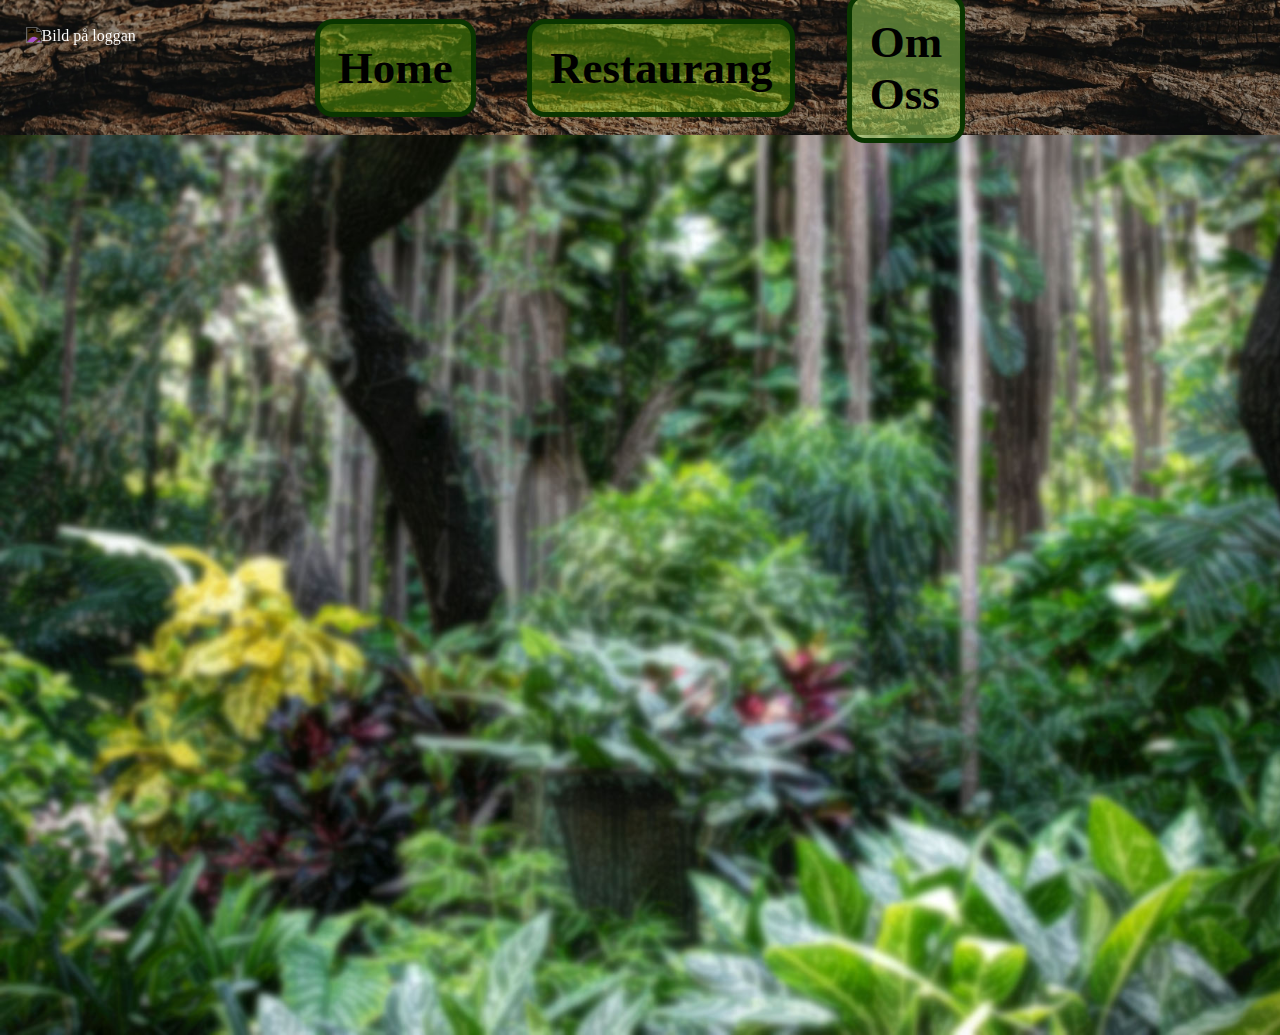
==== Om_oss.html @ d25a7eb9 "fixade en bakgrund för titel och logga av index sidan, inte mycket annat" ====
<!DOCTYPE html>
<html lang="en">
<head>
    <meta charset="UTF-8">
    <meta http-equiv="X-UA-Compatible" content="IE=edge">
    <meta name="viewport" content="width=device-width, initial-scale=1.0">
    <title>Om oss</title>
    <link rel="stylesheet" href="/css/style.css">
</head>
<body>
    <header>
        <section id="header1">
            <img src="/img/logo/Logo.png" alt="Bild på loggan" id="Logo">
        </section>
        <section id="header2">
            <section id="home">
                <a href="index.html"><h2 class="main_button">Home</h2></a>
            </section>
            <section id="restaurang">
                <a href="Restaurang.html"><h2 class="main_button">Restaurang</h2></a>
            </section>
            <section id="om_oss">
                <a href="Om_oss.html"><h2 class="main_button" id="current_page">Om Oss</h2></a>
            </section>
        </section>
        <section id="header3">
            
        </section>
    </header>
    <div class="main_page" id="main_page_om_oss">

    </div>
</body>
</html>
---- css/style.css ----
* {
    margin: 0;
    padding: 0;
}

header {
    display: grid;
    grid-template-columns: 25vw 50vw 25vw;
    grid-template-rows: 15vh;
    grid-template-areas: 
    "he1 he2 he3";
    height: 15vh;
    width: 100vw;
    background-color: rgb(35, 114, 6);
    background-image: url(/img/backgrounds/bark_background.jpg);
    background-size: cover;
}

.main_button {
    font-size: 5vh;
    margin: 2vh 2vw;
    padding: 2vh;
    border: 5px solid rgb(10, 54, 0);
    border-radius: 2vh;
    cursor: pointer;
    color: black;
    background-color: rgba(132, 255, 0, 0.3); ;
}

#current_page {
    background-color: rgba(181, 255, 102, 0.436);
}

.main_button:hover {
    background-color: rgba(215, 255, 172, 0.3);
}

a {
    text-decoration: none;
}

#header1 {
    display: flex;
    grid-area: he1;
    justify-content: left;
    align-items: center;
}

 #header2 {
    display: flex;
    grid-area: he2;
    justify-content: center;
    align-items: center;
}

#header3 {
    display: flex;
    grid-area: he3;
    justify-content: right;
    align-items: center;
}

#Logo {
    filter: invert();
    height: 10vh;
    margin-left: 2vw;
    margin-top: 1vh;
}

.main_page {
    display: flex;
    width: 100vw;
    background-image: url(/img/backgrounds/Rainforest_background.jpg);
    background-size: cover;
    justify-content: center;
}

#main_page_index {
    position: relative;
    display: flex;
    justify-content: center;
    height: 100vh;
    width: 100vw;
}

#main_page_om_oss {
    height: 100vh;
}


#Logo_small { 
    position: absolute;
    height: 20vh;
    width: auto;
    margin-top: 25vh;
    margin-bottom: 3vh;
    z-index: 1;
}

#main_page_index > h2 {
    position: absolute;
    font-size: 7vh;
    z-index: 1;
    margin-top: 50vh;
    color: white;
}

#Logo_background {
    position: absolute;
    top: 0;
    z-index: 0;
    height: 80vh;
    width: auto;
    margin-top: 5vh;
}

#menu_grid_wrapper {
    display: grid;
    grid-template-columns: 120px 500px;
    grid-template-rows: 80px 120px 120px 120px;
    grid-template-areas: 
    "titel titel"
    "bild1 text1"
    "bild2 text2"
    "bild3 text3";
    justify-content: center;
    height: fit-content;
    padding-top: 5vh;
    padding-bottom: 10vh;
    row-gap: 60px;
    column-gap: 40px;
    height: fit-content;
    width: fit-content;
    background-image: url(/img/backgrounds/menu_background.jpg);
    background-size: cover;
    margin-top: 50px;
    margin-bottom: 50px;
    padding: 20px 50px 50px 50px;
    border: 15px ridge rgb(179, 130, 16);
}

#menu_title {
    grid-area: titel;
    display: block;
    font-size: 50px;
    text-align: center;
    color: white;
}

#bild_1 {
    grid-area: bild1;
    height: 120px;
    border: 5px ridge rgb(179, 130, 16);
}

#text_1 {
    grid-area: text1;
    color: white;
}

#bild_2 {
    grid-area: bild2;
    height: 120px;
    border: 5px ridge rgb(179, 130, 16);
}

#text_2 {
    grid-area: text2;
    color: white;
}

#bild_3 {
    grid-area: bild3;
    height: 120px;
    border: 5px ridge rgb(179, 130, 16);
}

#text_3 {
    grid-area: text3;
    color: white;
}
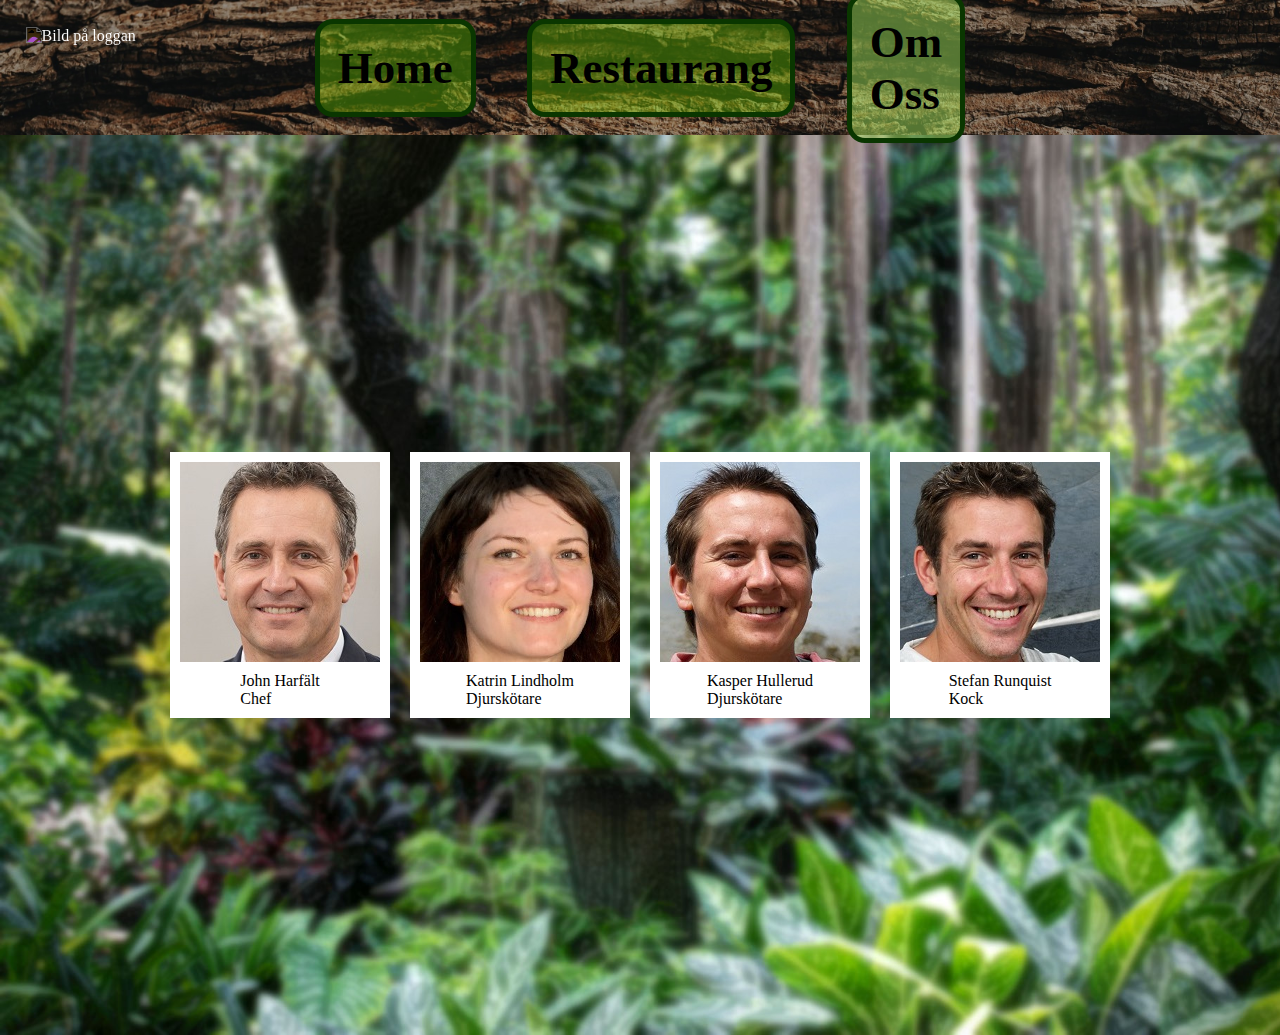
==== commit 36598e7f: "fixade bildformattering för personalporträtten samt flyttade orginalbilderna till misc filen" ====
--- a/Om_oss.html
+++ b/Om_oss.html
@@ -23,12 +23,24 @@
                 <a href="Om_oss.html"><h2 class="main_button" id="current_page">Om Oss</h2></a>
             </section>
         </section>
-        <section id="header3">
-            
-        </section>
     </header>
     <div class="main_page" id="main_page_om_oss">
-
+        <article class="personal" id="personal1">
+            <img src="/img/persons/manager.jpg" alt="picture of manager" id="portrait">
+            <p id="personal_beskrivning">John Harfält <br> Chef</p>    
+        </article>
+        <article class="personal" id="personal2">
+            <img src="/img/persons/zookeeper.jpg" alt="picture of zookeeper" id="portrait">
+            <p id="personal_beskrivning">Katrin Lindholm <br> Djurskötare</p>
+        </article>
+        <article class="personal" id="personal3">
+            <img src="/img/persons/zookeeper2.jpg" alt="picture of zookeeper" id="portrait">
+            <p id="personal_beskrivning">Kasper Hullerud <br> Djurskötare</p>
+        </article>
+        <article class="personal" id="personal4">
+            <img src="/img/persons/chef.jpg" alt="picture of chef" id="portrait">
+            <p id="personal_beskrivning">Stefan Runquist <br> Kock</p>
+        </article>
     </div>
 </body>
 </html>--- a/css/style.css
+++ b/css/style.css
@@ -50,13 +50,6 @@
     display: flex;
     grid-area: he2;
     justify-content: center;
-    align-items: center;
-}
-
-#header3 {
-    display: flex;
-    grid-area: he3;
-    justify-content: right;
     align-items: center;
 }
 
@@ -180,3 +173,29 @@
     color: white;
 }
 
+#main_page_om_oss {
+    display: flex;
+    justify-content: center;
+    align-items: center;
+    height: 100vh;
+    width: 100vw;
+}
+
+.personal {
+    display: flex;
+    margin: 10px;
+    width: 220px;
+    height: fit-content;
+    background-color: white;
+    justify-content: center;
+    align-items: center;
+    flex-wrap: wrap;
+}
+
+#portrait {
+    margin: 10px;
+}
+
+#personal_beskrivning {
+    margin-bottom: 10px;
+}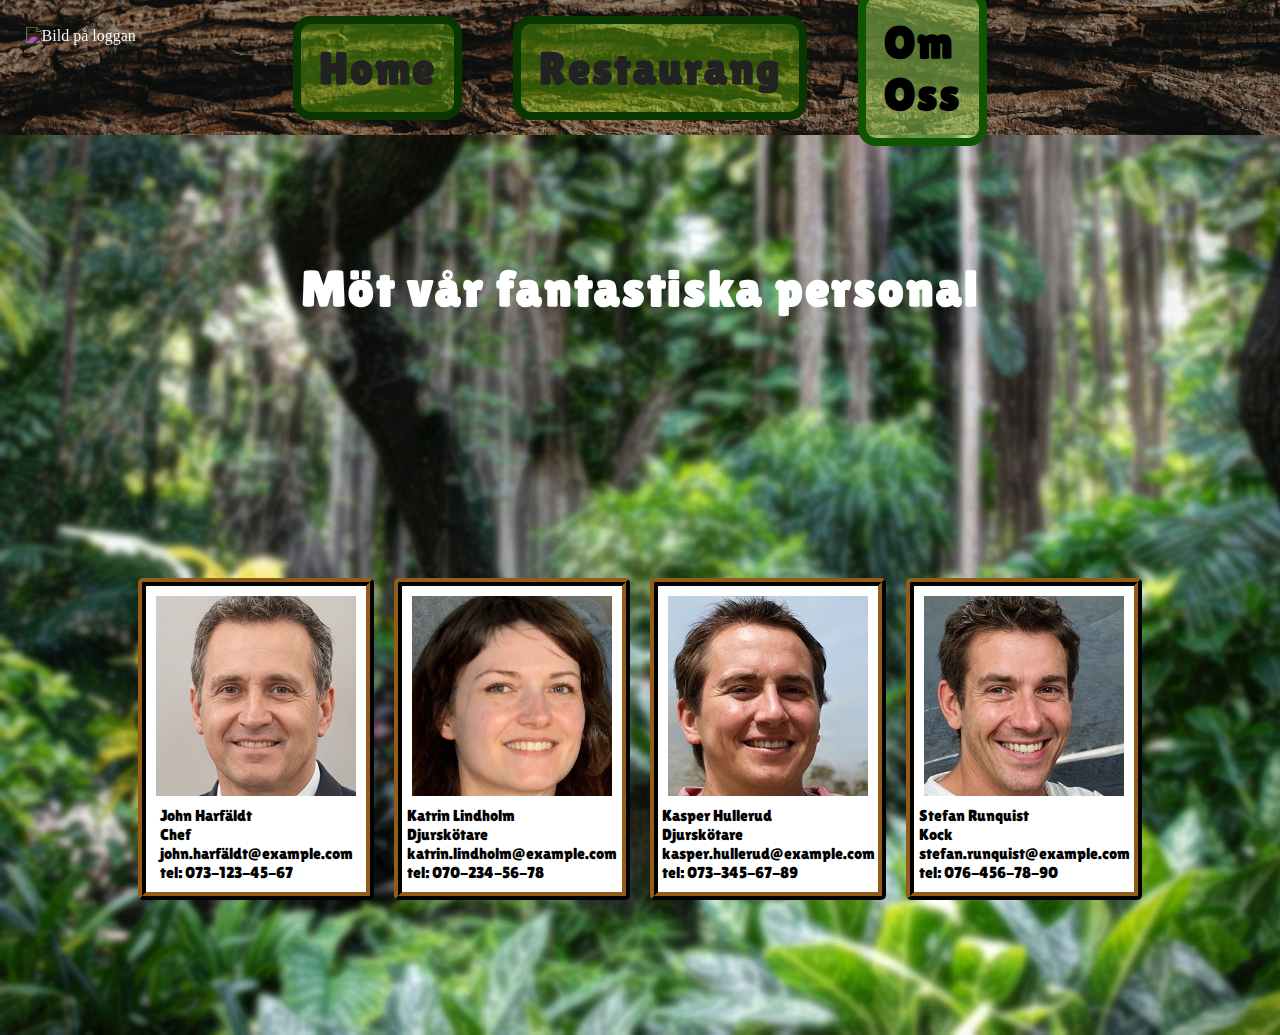
==== commit ee3f0b01: "ordnade lite med om oss sidan samt fixade en font och organiserade min css kod lite bättre" ====
--- a/Om_oss.html
+++ b/Om_oss.html
@@ -25,22 +25,45 @@
         </section>
     </header>
     <div class="main_page" id="main_page_om_oss">
-        <article class="personal" id="personal1">
-            <img src="/img/persons/manager.jpg" alt="picture of manager" id="portrait">
-            <p id="personal_beskrivning">John Harfält <br> Chef</p>    
-        </article>
-        <article class="personal" id="personal2">
-            <img src="/img/persons/zookeeper.jpg" alt="picture of zookeeper" id="portrait">
-            <p id="personal_beskrivning">Katrin Lindholm <br> Djurskötare</p>
-        </article>
-        <article class="personal" id="personal3">
-            <img src="/img/persons/zookeeper2.jpg" alt="picture of zookeeper" id="portrait">
-            <p id="personal_beskrivning">Kasper Hullerud <br> Djurskötare</p>
-        </article>
-        <article class="personal" id="personal4">
-            <img src="/img/persons/chef.jpg" alt="picture of chef" id="portrait">
-            <p id="personal_beskrivning">Stefan Runquist <br> Kock</p>
-        </article>
+        <h2 class="rubrik">Möt vår fantastiska personal</h2>
+        <div id="om_oss_flex-container">
+            <article class="personal" id="personal1">
+                <img src="/img/persons/manager.jpg" alt="picture of manager" id="portrait">
+                <div class="personal_beskrivning">
+                    <p>John Harfäldt</p>
+                    <p>Chef</p>
+                    <p>john.harfäldt@example.com</p>
+                    <p>tel: 073-123-45-67</p> 
+                </div> 
+            </article>
+            <article class="personal" id="personal2">
+                <img src="/img/persons/zookeeper.jpg" alt="picture of zookeeper" id="portrait">
+                <div class="personal_beskrivning">
+                    <p>Katrin Lindholm</p>
+                    <p>Djurskötare</p>
+                    <p>katrin.lindholm@example.com</p>
+                    <p>tel: 070-234-56-78</p>
+                </div>
+            </article>
+            <article class="personal" id="personal3">
+                <img src="/img/persons/zookeeper2.jpg" alt="picture of zookeeper" id="portrait">
+                <div class="personal_beskrivning">
+                    <p>Kasper Hullerud</p>
+                    <p>Djurskötare</p>
+                    <p>kasper.hullerud@example.com</p>
+                    <p>tel: 073-345-67-89</p>
+                </div>
+            </article>
+            <article class="personal" id="personal4">
+                <img src="/img/persons/chef.jpg" alt="picture of chef" id="portrait">
+                <div class="personal_beskrivning">
+                    <p>Stefan Runquist</p>
+                    <p>Kock</p>
+                    <p>stefan.runquist@example.com</p>
+                    <p>tel: 076-456-78-90</p>
+                </div>
+            </article>
+        </div>
     </div>
 </body>
 </html>--- a/css/style.css
+++ b/css/style.css
@@ -1,6 +1,17 @@
+@import url('https://fonts.googleapis.com/css2?family=Lilita+One&display=swap');
+
 * {
     margin: 0;
     padding: 0;
+}
+
+h2 {
+    font-family: 'Lilita One';
+    letter-spacing: 2px;
+}
+
+p {
+    font-family: 'Lilita One';
 }
 
 header {
@@ -20,15 +31,17 @@
     font-size: 5vh;
     margin: 2vh 2vw;
     padding: 2vh;
-    border: 5px solid rgb(10, 54, 0);
+    border: 8px solid rgb(10, 54, 0);
     border-radius: 2vh;
     cursor: pointer;
-    color: black;
+    color: rgb(34, 34, 34);
     background-color: rgba(132, 255, 0, 0.3); ;
 }
 
 #current_page {
     background-color: rgba(181, 255, 102, 0.436);
+    color: black;
+    border-color: rgb(16, 85, 0);
 }
 
 .main_button:hover {
@@ -130,6 +143,7 @@
     margin-bottom: 50px;
     padding: 20px 50px 50px 50px;
     border: 15px ridge rgb(179, 130, 16);
+    border-radius: 5px;
 }
 
 #menu_title {
@@ -140,10 +154,14 @@
     color: white;
 }
 
+.menu_items {
+    height: 120px;
+    border: 8px ridge rgb(179, 130, 16);
+    border-radius: 2px;
+}
+
 #bild_1 {
     grid-area: bild1;
-    height: 120px;
-    border: 5px ridge rgb(179, 130, 16);
 }
 
 #text_1 {
@@ -153,8 +171,6 @@
 
 #bild_2 {
     grid-area: bild2;
-    height: 120px;
-    border: 5px ridge rgb(179, 130, 16);
 }
 
 #text_2 {
@@ -164,8 +180,6 @@
 
 #bild_3 {
     grid-area: bild3;
-    height: 120px;
-    border: 5px ridge rgb(179, 130, 16);
 }
 
 #text_3 {
@@ -175,10 +189,22 @@
 
 #main_page_om_oss {
     display: flex;
-    justify-content: center;
-    align-items: center;
     height: 100vh;
     width: 100vw;
+    flex-direction: column;
+    justify-content: space-around;
+    align-items: center;
+}
+
+.rubrik {
+    font-size: 50px;
+    color: rgb(255, 255, 255);
+}
+
+#om_oss_flex-container {
+    display: flex;
+    justify-content: center;
+    align-items: center;
 }
 
 .personal {
@@ -190,12 +216,15 @@
     justify-content: center;
     align-items: center;
     flex-wrap: wrap;
+    border: 8px ridge rgb(62, 40, 10);
+    border-radius: 5px;
+    flex-direction: column;
 }
 
 #portrait {
     margin: 10px;
 }
 
-#personal_beskrivning {
+.personal_beskrivning {
     margin-bottom: 10px;
 }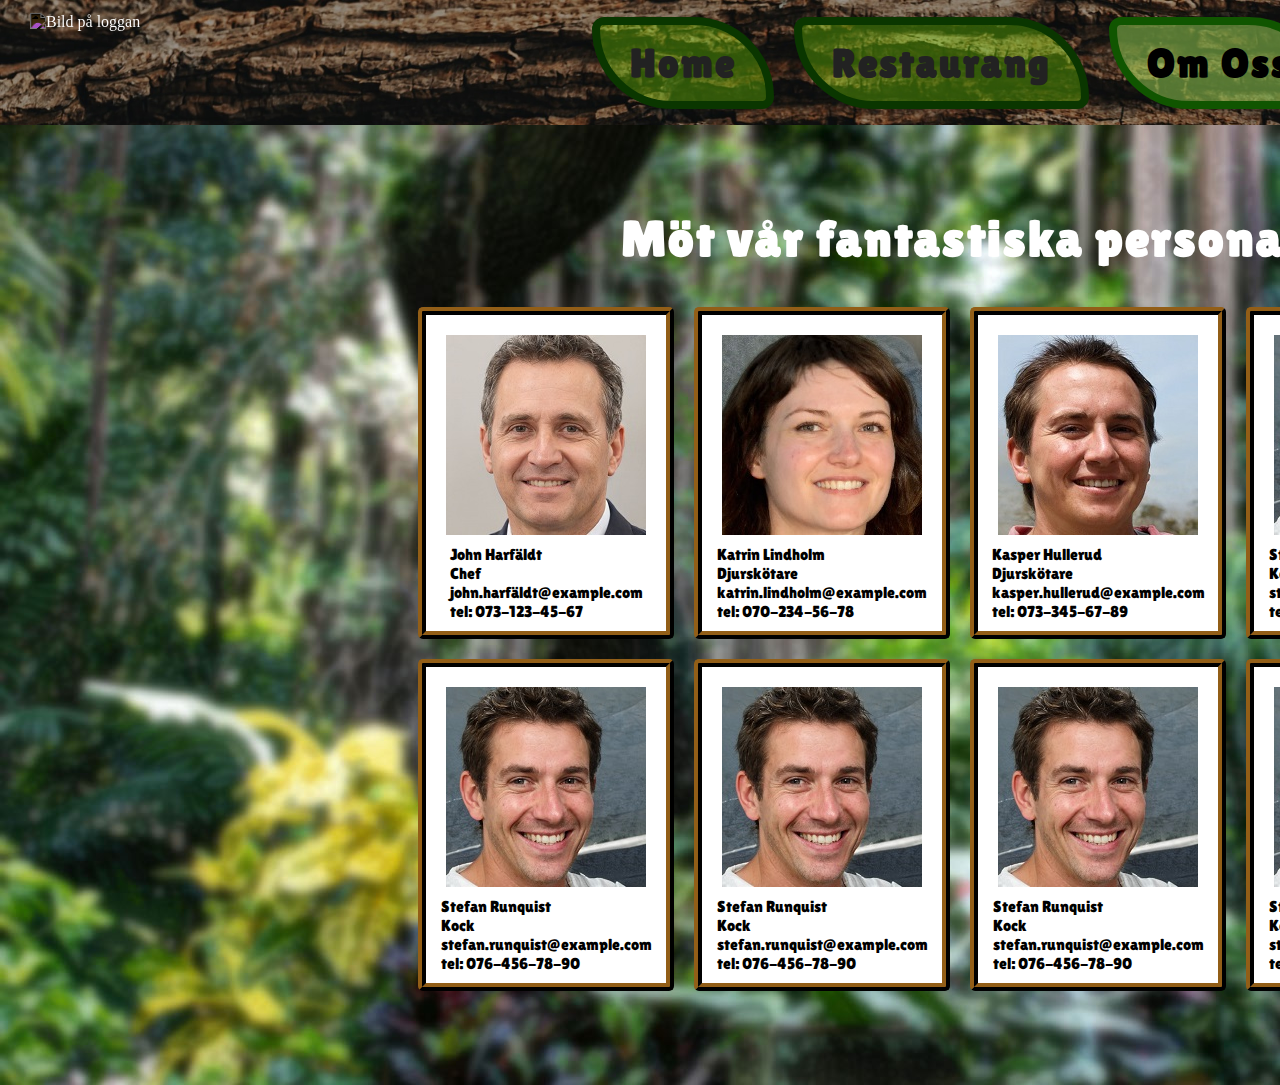
==== commit be41326e: "ändrade måttyp på alla delar av min sida och fixade lite andra saker" ====
--- a/Om_oss.html
+++ b/Om_oss.html
@@ -29,39 +29,75 @@
         <div id="om_oss_flex-container">
             <article class="personal" id="personal1">
                 <img src="/img/persons/manager.jpg" alt="picture of manager" id="portrait">
-                <div class="personal_beskrivning">
+                <article class="personal_beskrivning">
                     <p>John Harfäldt</p>
                     <p>Chef</p>
                     <p>john.harfäldt@example.com</p>
                     <p>tel: 073-123-45-67</p> 
-                </div> 
+                </article> 
             </article>
             <article class="personal" id="personal2">
                 <img src="/img/persons/zookeeper.jpg" alt="picture of zookeeper" id="portrait">
-                <div class="personal_beskrivning">
+                <article class="personal_beskrivning">
                     <p>Katrin Lindholm</p>
                     <p>Djurskötare</p>
                     <p>katrin.lindholm@example.com</p>
                     <p>tel: 070-234-56-78</p>
-                </div>
+                </article>
             </article>
             <article class="personal" id="personal3">
                 <img src="/img/persons/zookeeper2.jpg" alt="picture of zookeeper" id="portrait">
-                <div class="personal_beskrivning">
+                <article class="personal_beskrivning">
                     <p>Kasper Hullerud</p>
                     <p>Djurskötare</p>
                     <p>kasper.hullerud@example.com</p>
                     <p>tel: 073-345-67-89</p>
-                </div>
+                </article>
             </article>
             <article class="personal" id="personal4">
                 <img src="/img/persons/chef.jpg" alt="picture of chef" id="portrait">
-                <div class="personal_beskrivning">
+                <article class="personal_beskrivning">
                     <p>Stefan Runquist</p>
                     <p>Kock</p>
                     <p>stefan.runquist@example.com</p>
                     <p>tel: 076-456-78-90</p>
-                </div>
+                </article>
+            </article>
+            <article class="personal" id="personal4">
+                <img src="/img/persons/chef.jpg" alt="picture of chef" id="portrait">
+                <article class="personal_beskrivning">
+                    <p>Stefan Runquist</p>
+                    <p>Kock</p>
+                    <p>stefan.runquist@example.com</p>
+                    <p>tel: 076-456-78-90</p>
+                </article>
+            </article>
+            <article class="personal" id="personal4">
+                <img src="/img/persons/chef.jpg" alt="picture of chef" id="portrait">
+                <article class="personal_beskrivning">
+                    <p>Stefan Runquist</p>
+                    <p>Kock</p>
+                    <p>stefan.runquist@example.com</p>
+                    <p>tel: 076-456-78-90</p>
+                </article>
+            </article>
+            <article class="personal" id="personal4">
+                <img src="/img/persons/chef.jpg" alt="picture of chef" id="portrait">
+                <article class="personal_beskrivning">
+                    <p>Stefan Runquist</p>
+                    <p>Kock</p>
+                    <p>stefan.runquist@example.com</p>
+                    <p>tel: 076-456-78-90</p>
+                </article>
+            </article>
+            <article class="personal" id="personal4">
+                <img src="/img/persons/chef.jpg" alt="picture of chef" id="portrait">
+                <article class="personal_beskrivning">
+                    <p>Stefan Runquist</p>
+                    <p>Kock</p>
+                    <p>stefan.runquist@example.com</p>
+                    <p>tel: 076-456-78-90</p>
+                </article>
             </article>
         </div>
     </div>
--- a/css/style.css
+++ b/css/style.css
@@ -3,6 +3,7 @@
 * {
     margin: 0;
     padding: 0;
+    box-sizing: border-box;
 }
 
 h2 {
@@ -16,23 +17,22 @@
 
 header {
     display: grid;
-    grid-template-columns: 25vw 50vw 25vw;
-    grid-template-rows: 15vh;
+    grid-template-columns: 480px 960px 480px;
     grid-template-areas: 
-    "he1 he2 he3";
-    height: 15vh;
-    width: 100vw;
+    "he1 he2 .";
+    height: 125px;
+    width: 1920px;
     background-color: rgb(35, 114, 6);
     background-image: url(/img/backgrounds/bark_background.jpg);
     background-size: cover;
 }
 
 .main_button {
-    font-size: 5vh;
-    margin: 2vh 2vw;
-    padding: 2vh;
+    font-size: 40px;
+    margin: 10px;
+    padding: 15px 30px;
     border: 8px solid rgb(10, 54, 0);
-    border-radius: 2vh;
+    border-radius: 15px 100px;
     cursor: pointer;
     color: rgb(34, 34, 34);
     background-color: rgba(132, 255, 0, 0.3); ;
@@ -68,14 +68,14 @@
 
 #Logo {
     filter: invert();
-    height: 10vh;
-    margin-left: 2vw;
-    margin-top: 1vh;
+    height: 100px;
+    margin-left: 30px;
 }
 
 .main_page {
     display: flex;
-    width: 100vw;
+    width: 1920px;
+    height: 844px;
     background-image: url(/img/backgrounds/Rainforest_background.jpg);
     background-size: cover;
     justify-content: center;
@@ -85,29 +85,21 @@
     position: relative;
     display: flex;
     justify-content: center;
-    height: 100vh;
-    width: 100vw;
-}
-
-#main_page_om_oss {
-    height: 100vh;
-}
-
+}
 
 #Logo_small { 
     position: absolute;
-    height: 20vh;
+    height: 160px;
     width: auto;
-    margin-top: 25vh;
-    margin-bottom: 3vh;
+    margin-top: 256px;
     z-index: 1;
 }
 
 #main_page_index > h2 {
     position: absolute;
-    font-size: 7vh;
+    font-size: 48px;
     z-index: 1;
-    margin-top: 50vh;
+    margin-top: 480px;
     color: white;
 }
 
@@ -115,9 +107,9 @@
     position: absolute;
     top: 0;
     z-index: 0;
-    height: 80vh;
+    height: 640px;
     width: auto;
-    margin-top: 5vh;
+    margin-top: 48px;
 }
 
 #menu_grid_wrapper {
@@ -131,8 +123,6 @@
     "bild3 text3";
     justify-content: center;
     height: fit-content;
-    padding-top: 5vh;
-    padding-bottom: 10vh;
     row-gap: 60px;
     column-gap: 40px;
     height: fit-content;
@@ -189,28 +179,28 @@
 
 #main_page_om_oss {
     display: flex;
-    height: 100vh;
-    width: 100vw;
+    height: 960px;
     flex-direction: column;
-    justify-content: space-around;
     align-items: center;
 }
 
 .rubrik {
     font-size: 50px;
     color: rgb(255, 255, 255);
+    margin-bottom: 30px;
 }
 
 #om_oss_flex-container {
     display: flex;
-    justify-content: center;
-    align-items: center;
+    width: 1200px;
+    justify-content: center;
+    align-items: center;
+    flex-wrap: wrap;
 }
 
 .personal {
     display: flex;
     margin: 10px;
-    width: 220px;
     height: fit-content;
     background-color: white;
     justify-content: center;
@@ -219,12 +209,9 @@
     border: 8px ridge rgb(62, 40, 10);
     border-radius: 5px;
     flex-direction: column;
+    padding: 10px;
 }
 
 #portrait {
     margin: 10px;
-}
-
-.personal_beskrivning {
-    margin-bottom: 10px;
 }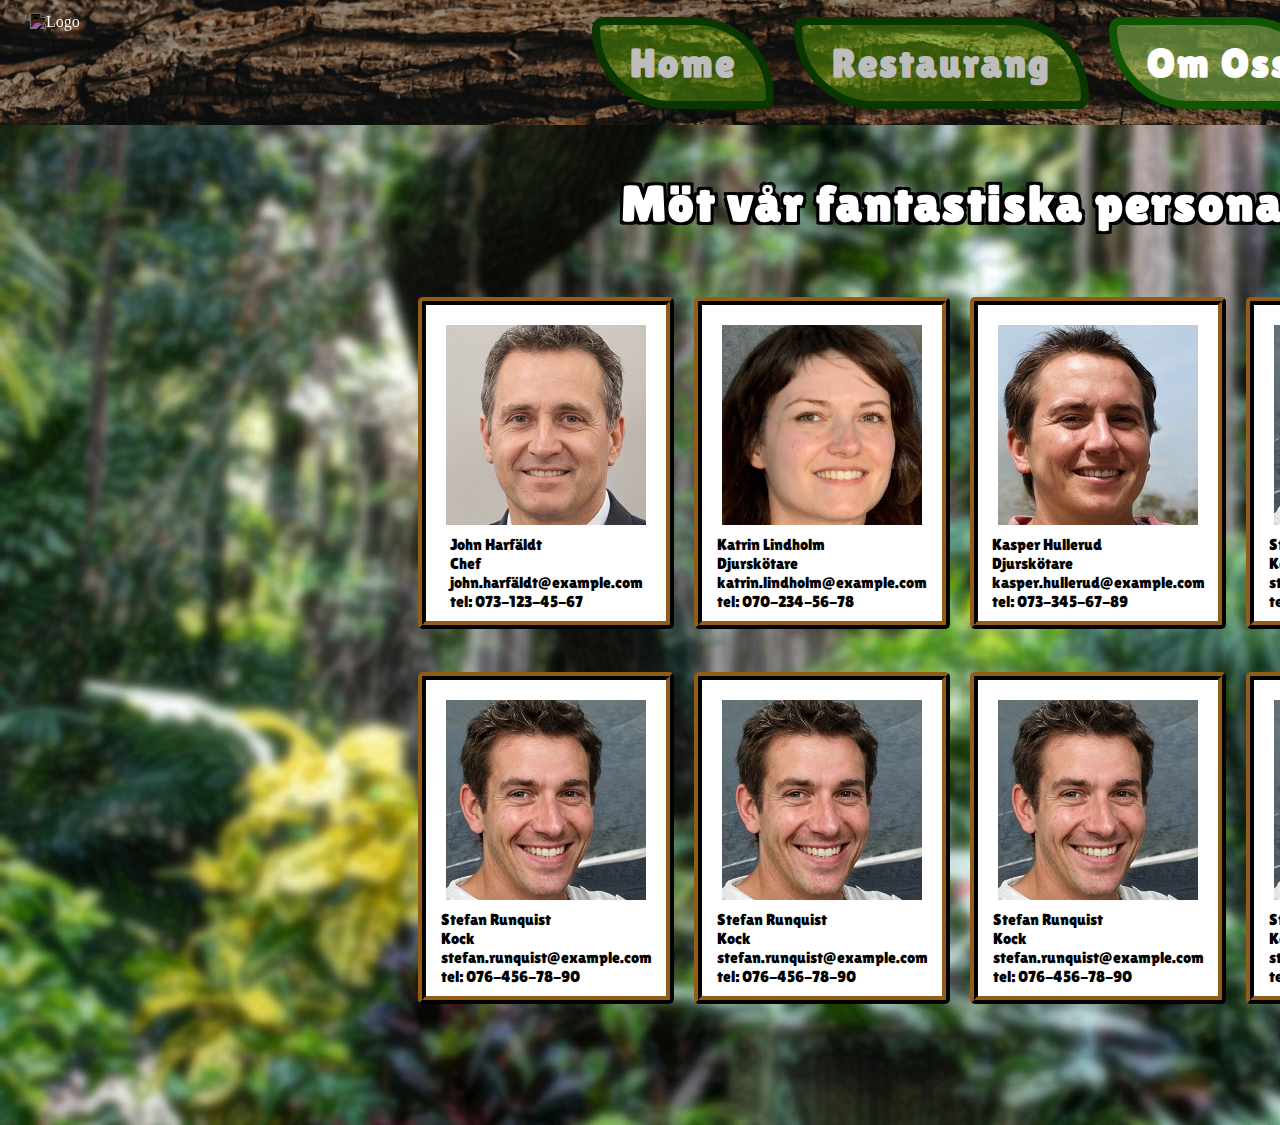
==== commit 621ca0bb: "fixade lite mått" ====
--- a/Om_oss.html
+++ b/Om_oss.html
@@ -10,17 +10,17 @@
 <body>
     <header>
         <section id="header1">
-            <img src="/img/logo/Logo.png" alt="Bild på loggan" id="Logo">
+            <img src="/img/logo/logo.png" alt="Logo" id="Logo">
         </section>
         <section id="header2">
             <section id="home">
                 <a href="index.html"><h2 class="main_button">Home</h2></a>
             </section>
             <section id="restaurang">
-                <a href="Restaurang.html"><h2 class="main_button">Restaurang</h2></a>
+                <a href="restaurang.html"><h2 class="main_button">Restaurang</h2></a>
             </section>
             <section id="om_oss">
-                <a href="Om_oss.html"><h2 class="main_button" id="current_page">Om Oss</h2></a>
+                <a href="rm_oss.html"><h2 class="main_button" id="current_page">Om Oss</h2></a>
             </section>
         </section>
     </header>
--- a/css/style.css
+++ b/css/style.css
@@ -34,13 +34,13 @@
     border: 8px solid rgb(10, 54, 0);
     border-radius: 15px 100px;
     cursor: pointer;
-    color: rgb(34, 34, 34);
+    color: rgb(189, 189, 189);
     background-color: rgba(132, 255, 0, 0.3); ;
 }
 
 #current_page {
     background-color: rgba(181, 255, 102, 0.436);
-    color: black;
+    color: rgb(255, 255, 255);
     border-color: rgb(16, 85, 0);
 }
 
@@ -87,7 +87,7 @@
     justify-content: center;
 }
 
-#Logo_small { 
+#logo_small { 
     position: absolute;
     height: 160px;
     width: auto;
@@ -103,7 +103,7 @@
     color: white;
 }
 
-#Logo_background {
+#logo_background {
     position: absolute;
     top: 0;
     z-index: 0;
@@ -112,10 +112,14 @@
     margin-top: 48px;
 }
 
+#main_page_restaurang {
+    height: 1200px;
+}
+
 #menu_grid_wrapper {
     display: grid;
-    grid-template-columns: 120px 500px;
-    grid-template-rows: 80px 120px 120px 120px;
+    grid-template-columns: 200px 500px;
+    grid-template-rows: 80px 200px 200px 200px;
     grid-template-areas: 
     "titel titel"
     "bild1 text1"
@@ -129,7 +133,7 @@
     width: fit-content;
     background-image: url(/img/backgrounds/menu_background.jpg);
     background-size: cover;
-    margin-top: 50px;
+    margin-top: 100px;
     margin-bottom: 50px;
     padding: 20px 50px 50px 50px;
     border: 15px ridge rgb(179, 130, 16);
@@ -145,8 +149,8 @@
 }
 
 .menu_items {
-    height: 120px;
-    border: 8px ridge rgb(179, 130, 16);
+    height: 200px;
+    border: 15px ridge rgb(179, 130, 16);
     border-radius: 2px;
 }
 
@@ -157,6 +161,7 @@
 #text_1 {
     grid-area: text1;
     color: white;
+    font-size: 25px;
 }
 
 #bild_2 {
@@ -166,6 +171,7 @@
 #text_2 {
     grid-area: text2;
     color: white;
+    font-size: 25px;
 }
 
 #bild_3 {
@@ -175,24 +181,33 @@
 #text_3 {
     grid-area: text3;
     color: white;
+    font-size: 25px;
 }
 
 #main_page_om_oss {
-    display: flex;
-    height: 960px;
-    flex-direction: column;
-    align-items: center;
+    padding-top: 50px;
+    display: grid;
+    grid-template-columns: 360px 1200px 360px;
+    grid-template-rows: 100px 750px;
+    grid-template-areas: 
+    '. rub .'
+    '. art .';
+    height: 1000px;
 }
 
 .rubrik {
+    grid-area: rub;
     font-size: 50px;
     color: rgb(255, 255, 255);
     margin-bottom: 30px;
+    text-align: center;
+    color: white;
+  text-shadow: -3px -3px 0 #000, 3px -3px 0 #000, -3px 3px 0 #000, 3px 3px 0 #000;
 }
 
 #om_oss_flex-container {
-    display: flex;
-    width: 1200px;
+    grid-area: art;
+    display: flex;
     justify-content: center;
     align-items: center;
     flex-wrap: wrap;
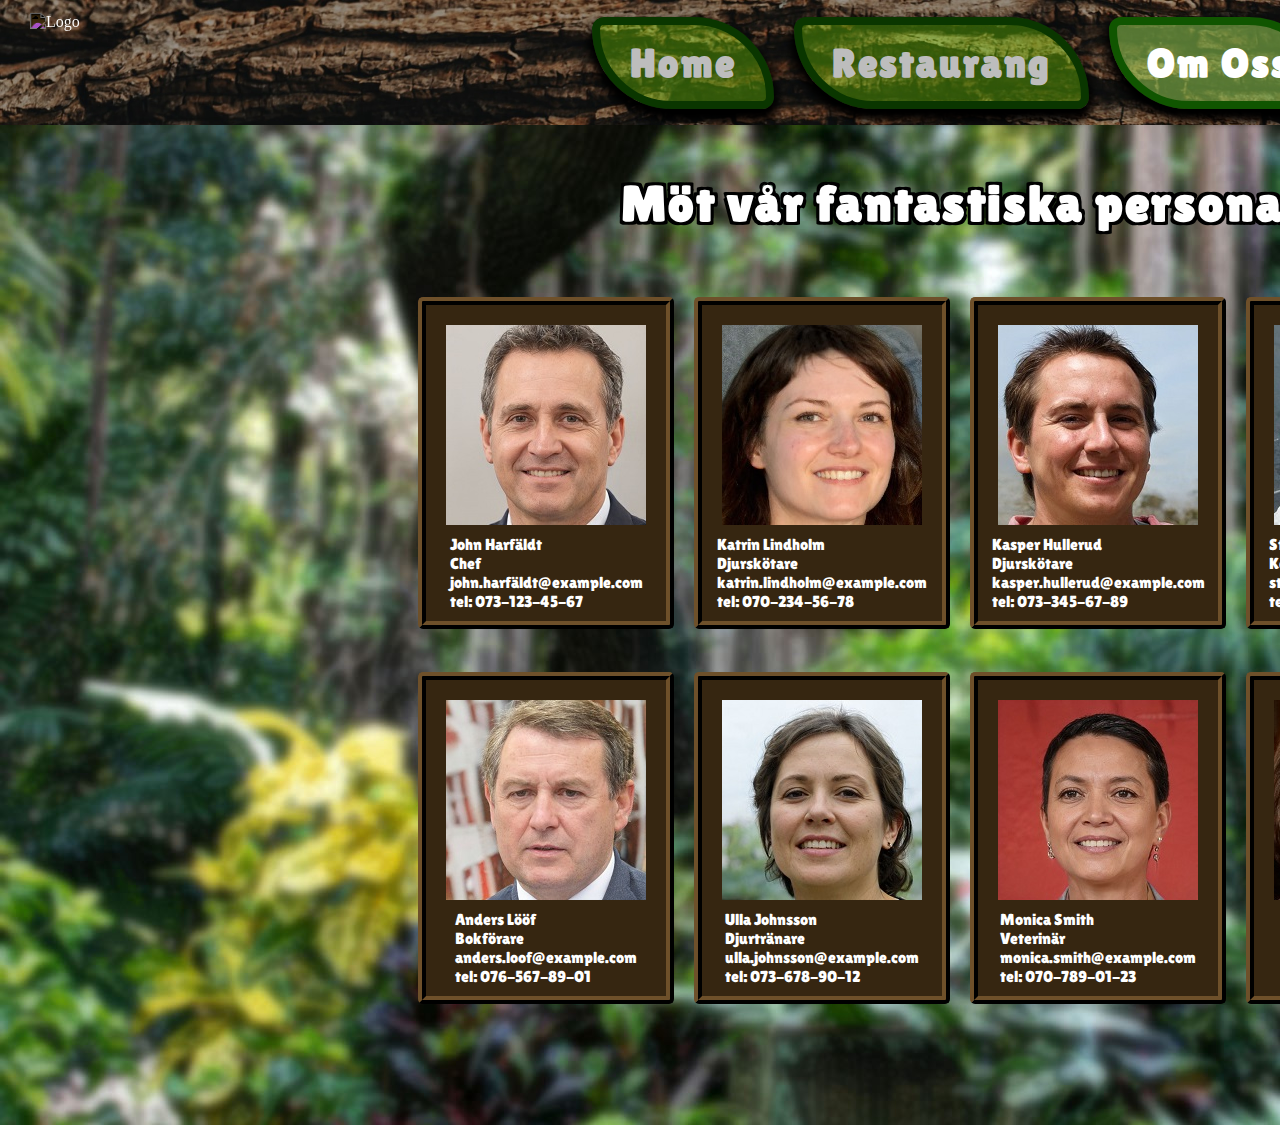
==== commit eab82e9e: "fixade den sista personalen" ====
--- a/Om_oss.html
+++ b/Om_oss.html
@@ -5,12 +5,12 @@
     <meta http-equiv="X-UA-Compatible" content="IE=edge">
     <meta name="viewport" content="width=device-width, initial-scale=1.0">
     <title>Om oss</title>
-    <link rel="stylesheet" href="/css/style.css">
+    <link rel="stylesheet" href="css/style.css">
 </head>
 <body>
     <header>
         <section id="header1">
-            <img src="/img/logo/logo.png" alt="Logo" id="Logo">
+            <img src="img/logo/logo.png" alt="Logo" id="Logo">
         </section>
         <section id="header2">
             <section id="home">
@@ -28,7 +28,7 @@
         <h2 class="rubrik">Möt vår fantastiska personal</h2>
         <div id="om_oss_flex-container">
             <article class="personal" id="personal1">
-                <img src="/img/persons/manager.jpg" alt="picture of manager" id="portrait">
+                <img src="img/persons/manager.jpg" alt="bild av John Harfäldt" class="portrait">
                 <article class="personal_beskrivning">
                     <p>John Harfäldt</p>
                     <p>Chef</p>
@@ -37,7 +37,7 @@
                 </article> 
             </article>
             <article class="personal" id="personal2">
-                <img src="/img/persons/zookeeper.jpg" alt="picture of zookeeper" id="portrait">
+                <img src="img/persons/zookeeper.jpg" alt="bild av Katrin Lindholm" class="portrait">
                 <article class="personal_beskrivning">
                     <p>Katrin Lindholm</p>
                     <p>Djurskötare</p>
@@ -46,7 +46,7 @@
                 </article>
             </article>
             <article class="personal" id="personal3">
-                <img src="/img/persons/zookeeper2.jpg" alt="picture of zookeeper" id="portrait">
+                <img src="img/persons/zookeeper2.jpg" alt="bild av Kasper Hullerud" class="portrait">
                 <article class="personal_beskrivning">
                     <p>Kasper Hullerud</p>
                     <p>Djurskötare</p>
@@ -55,7 +55,7 @@
                 </article>
             </article>
             <article class="personal" id="personal4">
-                <img src="/img/persons/chef.jpg" alt="picture of chef" id="portrait">
+                <img src="img/persons/chef.jpg" alt="bild av Stefan Runquist" class="portrait">
                 <article class="personal_beskrivning">
                     <p>Stefan Runquist</p>
                     <p>Kock</p>
@@ -64,39 +64,39 @@
                 </article>
             </article>
             <article class="personal" id="personal4">
-                <img src="/img/persons/chef.jpg" alt="picture of chef" id="portrait">
+                <img src="img/persons/accountant.jpg" alt="bild av " class="portrait">
                 <article class="personal_beskrivning">
-                    <p>Stefan Runquist</p>
-                    <p>Kock</p>
-                    <p>stefan.runquist@example.com</p>
-                    <p>tel: 076-456-78-90</p>
+                    <p>Anders Lööf</p>
+                    <p>Bokförare</p>
+                    <p>anders.loof@example.com</p>
+                    <p>tel: 076-567-89-01</p>
                 </article>
             </article>
             <article class="personal" id="personal4">
-                <img src="/img/persons/chef.jpg" alt="picture of chef" id="portrait">
+                <img src="img/persons/animal_trainer.jpg" alt="picture of chef" class="portrait">
                 <article class="personal_beskrivning">
-                    <p>Stefan Runquist</p>
-                    <p>Kock</p>
-                    <p>stefan.runquist@example.com</p>
-                    <p>tel: 076-456-78-90</p>
+                    <p>Ulla Johnsson</p>
+                    <p>Djurtränare</p>
+                    <p>ulla.johnsson@example.com</p>
+                    <p>tel: 073-678-90-12</p>
                 </article>
             </article>
             <article class="personal" id="personal4">
-                <img src="/img/persons/chef.jpg" alt="picture of chef" id="portrait">
+                <img src="img/persons/vet.jpg" alt="picture of chef" class="portrait">
                 <article class="personal_beskrivning">
-                    <p>Stefan Runquist</p>
-                    <p>Kock</p>
-                    <p>stefan.runquist@example.com</p>
-                    <p>tel: 076-456-78-90</p>
+                    <p>Monica Smith</p>
+                    <p>Veterinär</p>
+                    <p>monica.smith@example.com</p>
+                    <p>tel: 070-789-01-23</p>
                 </article>
             </article>
             <article class="personal" id="personal4">
-                <img src="/img/persons/chef.jpg" alt="picture of chef" id="portrait">
+                <img src="img/persons/chef2.jpg" alt="picture of chef" class="portrait">
                 <article class="personal_beskrivning">
-                    <p>Stefan Runquist</p>
+                    <p>Anna Bovik</p>
                     <p>Kock</p>
-                    <p>stefan.runquist@example.com</p>
-                    <p>tel: 076-456-78-90</p>
+                    <p>anna.bovik@example.com</p>
+                    <p>tel: 070-890-12-34</p>
                 </article>
             </article>
         </div>
--- a/css/style.css
+++ b/css/style.css
@@ -23,12 +23,13 @@
     height: 125px;
     width: 1920px;
     background-color: rgb(35, 114, 6);
-    background-image: url(/img/backgrounds/bark_background.jpg);
+    background-image: url(../img/backgrounds/bark_background.jpg);
     background-size: cover;
 }
 
 .main_button {
     font-size: 40px;
+    box-shadow: 0px 8px 8px 4px rgba(0, 0, 0, 1);
     margin: 10px;
     padding: 15px 30px;
     border: 8px solid rgb(10, 54, 0);
@@ -76,7 +77,7 @@
     display: flex;
     width: 1920px;
     height: 844px;
-    background-image: url(/img/backgrounds/Rainforest_background.jpg);
+    background-image: url(../img/backgrounds/Rainforest_background.jpg);
     background-size: cover;
     justify-content: center;
 }
@@ -101,6 +102,9 @@
     z-index: 1;
     margin-top: 480px;
     color: white;
+    text-align: center;
+    color: white;
+    text-shadow: -3px -3px 0 #000, 3px -3px 0 #000, -3px 3px 0 #000, 3px 3px 0 #000;
 }
 
 #logo_background {
@@ -131,7 +135,7 @@
     column-gap: 40px;
     height: fit-content;
     width: fit-content;
-    background-image: url(/img/backgrounds/menu_background.jpg);
+    background-image: url(../img/backgrounds/menu_background.jpg);
     background-size: cover;
     margin-top: 100px;
     margin-bottom: 50px;
@@ -202,7 +206,7 @@
     margin-bottom: 30px;
     text-align: center;
     color: white;
-  text-shadow: -3px -3px 0 #000, 3px -3px 0 #000, -3px 3px 0 #000, 3px 3px 0 #000;
+    text-shadow: -3px -3px 0 #000, 3px -3px 0 #000, -3px 3px 0 #000, 3px 3px 0 #000;
 }
 
 #om_oss_flex-container {
@@ -217,16 +221,17 @@
     display: flex;
     margin: 10px;
     height: fit-content;
-    background-color: white;
+    background-color: rgb(54, 38, 17);
     justify-content: center;
     align-items: center;
     flex-wrap: wrap;
-    border: 8px ridge rgb(62, 40, 10);
+    border: 8px ridge rgb(26, 19, 10);
     border-radius: 5px;
     flex-direction: column;
     padding: 10px;
-}
-
-#portrait {
+    color: white;
+}
+
+.portrait {
     margin: 10px;
 }